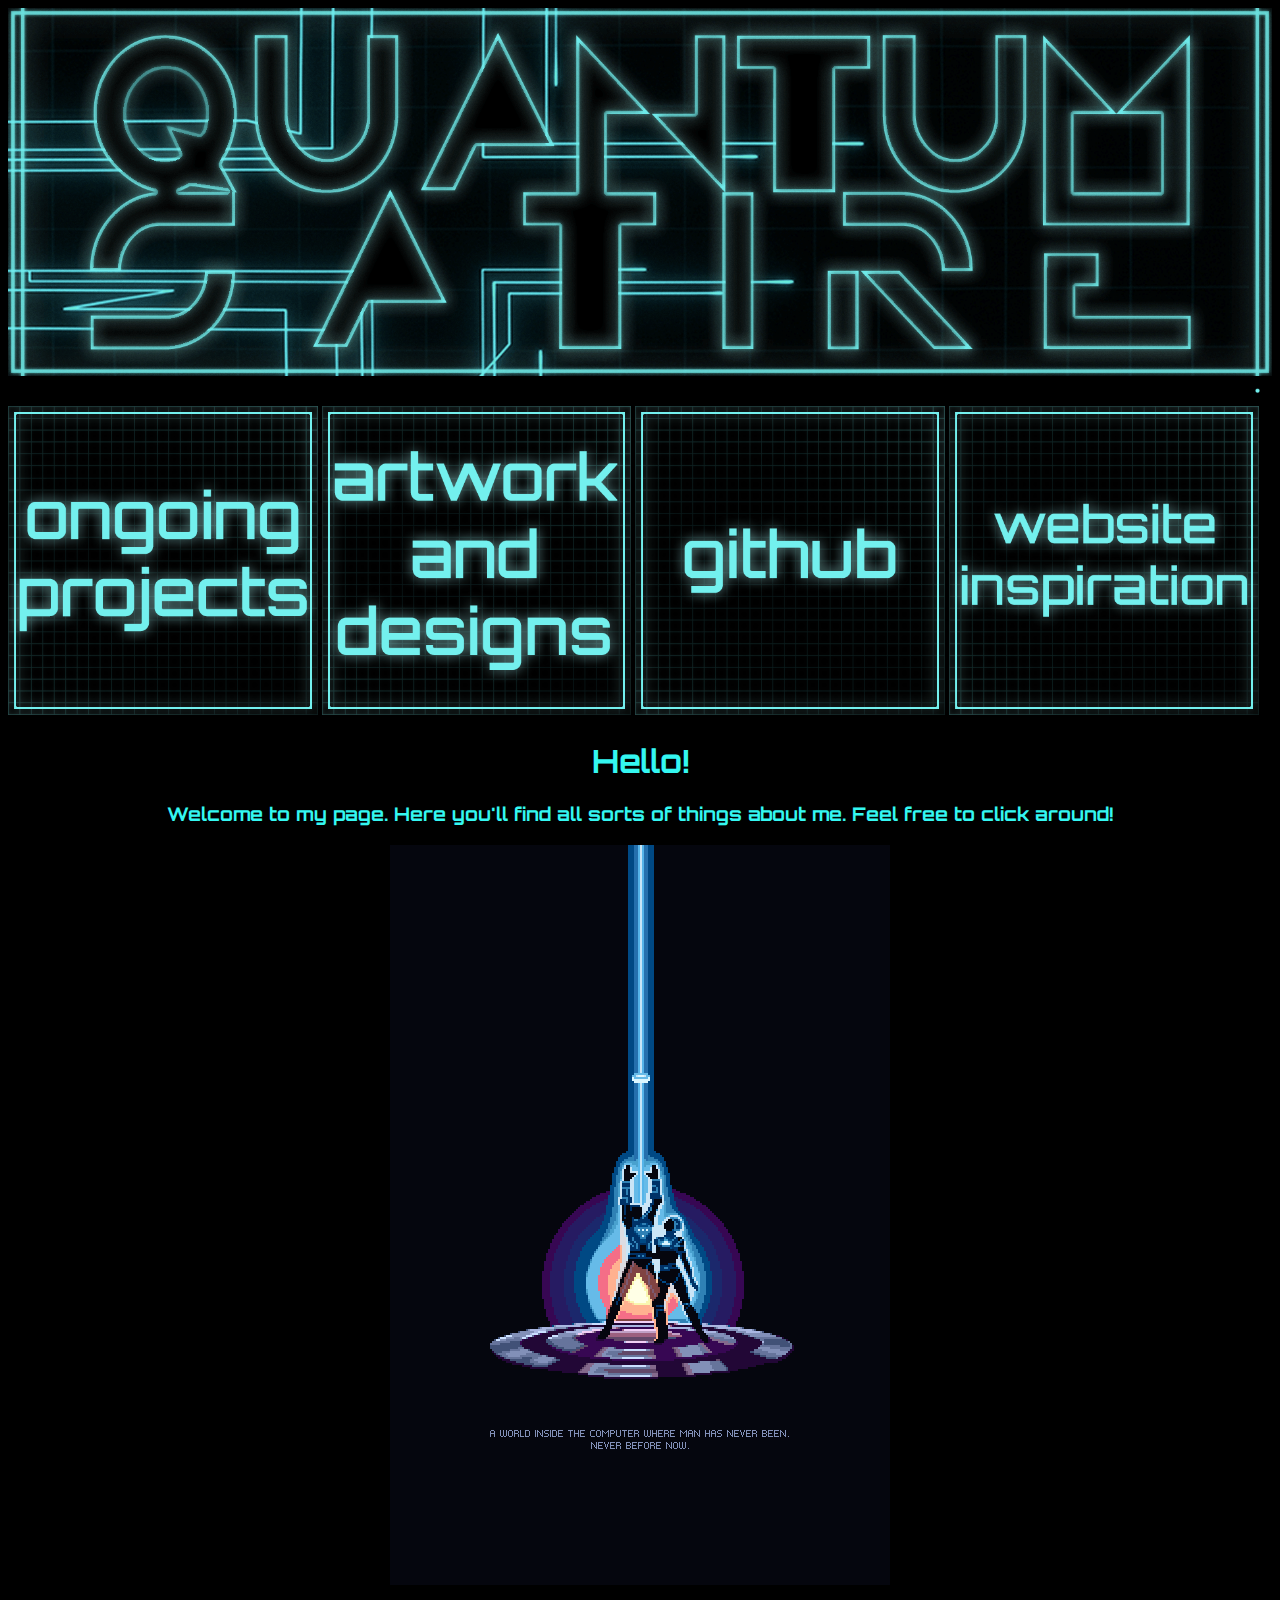
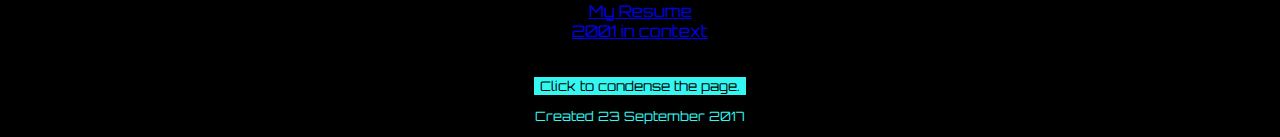
==== WebsiteFiles/index.html @ 41bd2183 "." ====
<!DOCTYPE html>
<html xmlns="http://www.w3.org/1999/xhtml">
    <head>
        <?xml-stylesheet type="text/css" href="index.css"?>
        <title>QUANTUM SATIRE</title>
        <meta name="viewport" content="width=device-width, initial-scale=1" />
        <meta charset="UTF-8" />
        <meta name="viewport" content="width=device-width, initial-scale=1.0" />
        <link rel="stylesheet" type="text/css" href="explain.css" />
        <script type="text/javascript" src="resumeButton.js">/**/</script>
        <style>
            @import url('https://fonts.googleapis.com/css?family=Orbitron');
            body{
                background-color: black;
            }
            h1{
                text-align: center;
                font-family: 'Orbitron', sans-serif;
            }
            
            h3{
                text-align: center;
                font-family: 'Orbitron', sans-serif;
            }
            p{
                text-align: center;
                font-family: 'Orbitron', sans-serif;
                font-size: small;
            }
            a{
                text-align: center;
                font-family: 'Orbitron', sans-serif;
                font-color: '#34f7f1';
            }
            button{
                background-color: #34f7f1;
                text-align: block;
                border: none;
                font-family: 'Orbitron', sans-serif;
                color: black;
            }</style>
    </head>
    <body>
        <audio autoplay="autoplay" preload="auto" loop="loop">
            <source src="endOfLinemuted.mp3" type="audio/mpeg"></source>
            <source src="endOfLinemuted.wav" type="audio/wav"></source>
            <source src="endOfLinemuted.ogg" type="audio/ogg"></source>
        </audio>
        <img src="header.gif" style="width:100%;" />
        <img src="spaceranim.gif" style="width:99.5%;" />
        <a href="warofcurrents.newtfire.org"><img src="projects.png" style="width:24.5%;" /></a>
        <a href="http://behance.net/afh19"><img src="art.png" style="width:24.5%;" /></a>
        <a href="http://github.com/quantum-satire"><img src="github.png" style="width:24.5%;" /></a>
        <a href="http://en.wikipedia.org/wiki/Tron"><img src="insp.png" style="width:24.5%;" /></a>
        <div style="color:#34f7f1">
            <h1>Hello!</h1>
            <h3>Welcome to my page. Here you'll find all sorts of things about me. Feel free to
                click around!</h3>

        </div>
        <p style="text-align:center;" id="buttontotoggle"><img src="tron.gif" /></p>
        <div style="text-align:center;">
            <a href="resume.html">My Resume</a>
            <br />
            <a href="SFsite/SF.html">2001 in context</a>
        </div>
        <br />
        <br />
        <div style="text-align:center;">
            <button>Click to condense the page.</button>
        </div>
        <footer>
            <div style="color:#34f7f1">
                <p>Created 23 September 2017</p>
            </div>
        </footer>
    </body>
</html>
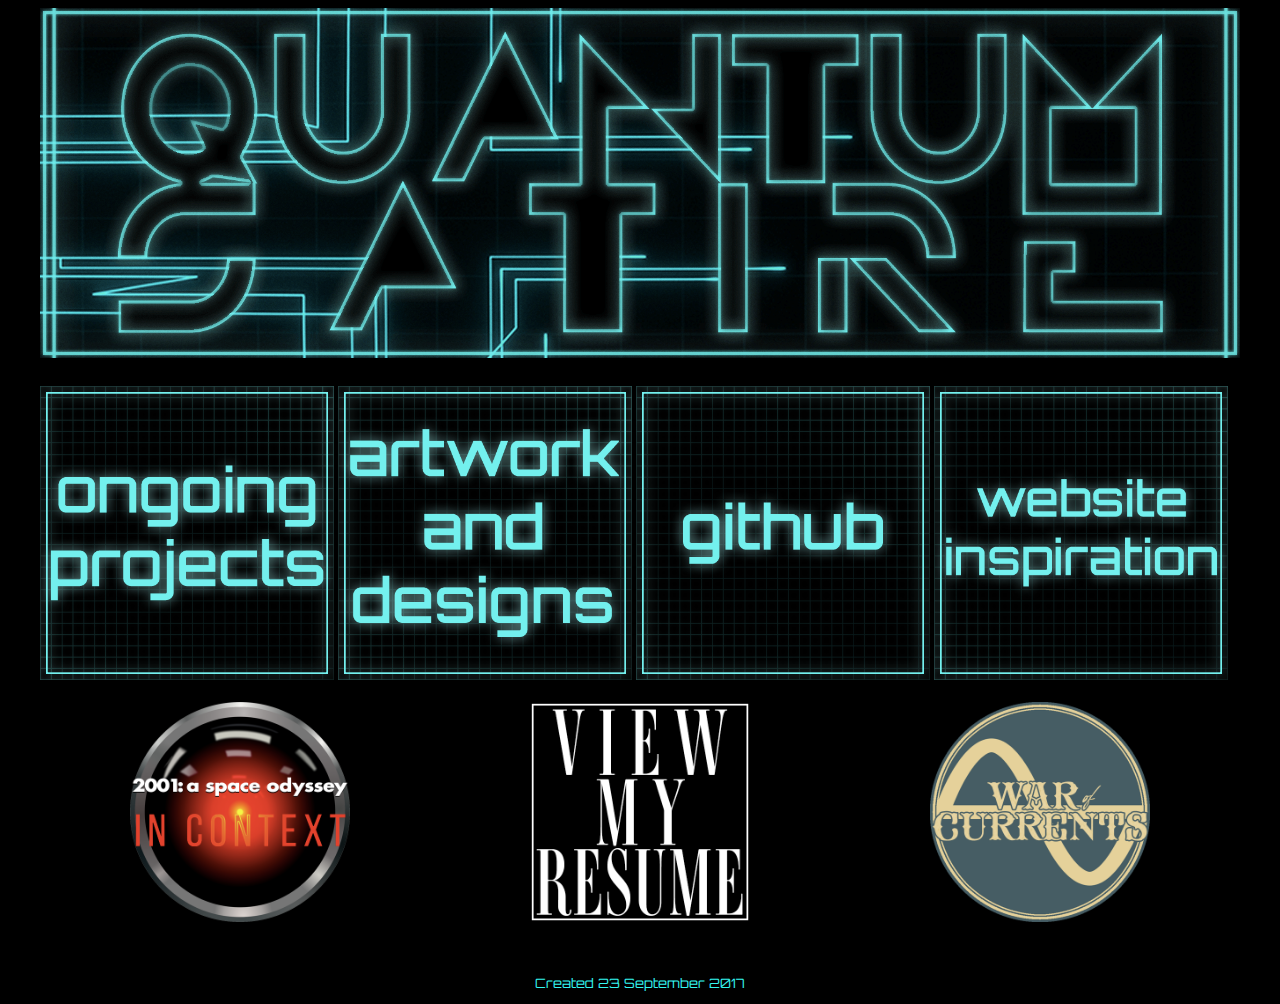
==== commit 45e74168: "Adding some updates" ====
--- a/WebsiteFiles/index.html
+++ b/WebsiteFiles/index.html
@@ -7,7 +7,6 @@
         <meta charset="UTF-8" />
         <meta name="viewport" content="width=device-width, initial-scale=1.0" />
         <link rel="stylesheet" type="text/css" href="explain.css" />
-        <script type="text/javascript" src="resumeButton.js">/**/</script>
         <style>
             @import url('https://fonts.googleapis.com/css?family=Orbitron');
             body{
@@ -38,41 +37,50 @@
                 border: none;
                 font-family: 'Orbitron', sans-serif;
                 color: black;
+            }
+            #boundingbox{
+                width: 95%;
+                margin: auto;
+            }
+            
+            .flex-container{
+                display: flex;
+                flex-direction: row;
+                flex-wrap: nowrap;
+                justify-content: center;
             }</style>
     </head>
     <body>
-        <audio autoplay="autoplay" preload="auto" loop="loop">
-            <source src="endOfLinemuted.mp3" type="audio/mpeg"></source>
-            <source src="endOfLinemuted.wav" type="audio/wav"></source>
-            <source src="endOfLinemuted.ogg" type="audio/ogg"></source>
-        </audio>
-        <img src="header.gif" style="width:100%;" />
-        <img src="spaceranim.gif" style="width:99.5%;" />
-        <a href="warofcurrents.newtfire.org"><img src="projects.png" style="width:24.5%;" /></a>
-        <a href="http://behance.net/afh19"><img src="art.png" style="width:24.5%;" /></a>
-        <a href="http://github.com/quantum-satire"><img src="github.png" style="width:24.5%;" /></a>
-        <a href="http://en.wikipedia.org/wiki/Tron"><img src="insp.png" style="width:24.5%;" /></a>
-        <div style="color:#34f7f1">
-            <h1>Hello!</h1>
-            <h3>Welcome to my page. Here you'll find all sorts of things about me. Feel free to
-                click around!</h3>
-
+        <div id="boundingbox">
+            <audio autoplay="autoplay" preload="auto" loop="loop">
+                <source src="endOfLinemuted.mp3" type="audio/mpeg"></source>
+                <source src="endOfLinemuted.wav" type="audio/wav"></source>
+                <source src="endOfLinemuted.ogg" type="audio/ogg"></source>
+            </audio>
+            <img src="header.gif" style="width:100%;" />
+            <img src="spaceranim.gif" style="width:99.5%;" />
+            <a href="warofcurrents.newtfire.org"><img src="projects.png" style="width:24.5%;" /></a>
+            <a href="http://behance.net/afh19"><img src="art.png" style="width:24.5%;" /></a>
+            <a href="http://github.com/quantum-satire"><img src="github.png" style="width:24.5%;"
+                 /></a>
+            <a href="http://en.wikipedia.org/wiki/Tron"><img src="insp.png" style="width:24.5%;"
+                 /></a>
+            <br />
+            <br />
+            <div class="flex-container">
+                <a href="SFsite/SF.html"><img src="incontext.png" alt="2001 in context" style="width:55%;" /></a>
+                <br />
+                <a href="resume.html"><img src="resume.png" alt="My Resume" style="width:55%;" /></a>
+                <br />
+                <a href="http://warofcurrents.newtfire.org"><img src="woc.png" alt="War of Currents" style="width:55%;" /></a>
+            </div>
+            <br />
+            <br />
+            <footer>
+                <div style="color:#34f7f1">
+                    <p>Created 23 September 2017</p>
+                </div>
+            </footer>
         </div>
-        <p style="text-align:center;" id="buttontotoggle"><img src="tron.gif" /></p>
-        <div style="text-align:center;">
-            <a href="resume.html">My Resume</a>
-            <br />
-            <a href="SFsite/SF.html">2001 in context</a>
-        </div>
-        <br />
-        <br />
-        <div style="text-align:center;">
-            <button>Click to condense the page.</button>
-        </div>
-        <footer>
-            <div style="color:#34f7f1">
-                <p>Created 23 September 2017</p>
-            </div>
-        </footer>
     </body>
 </html>
